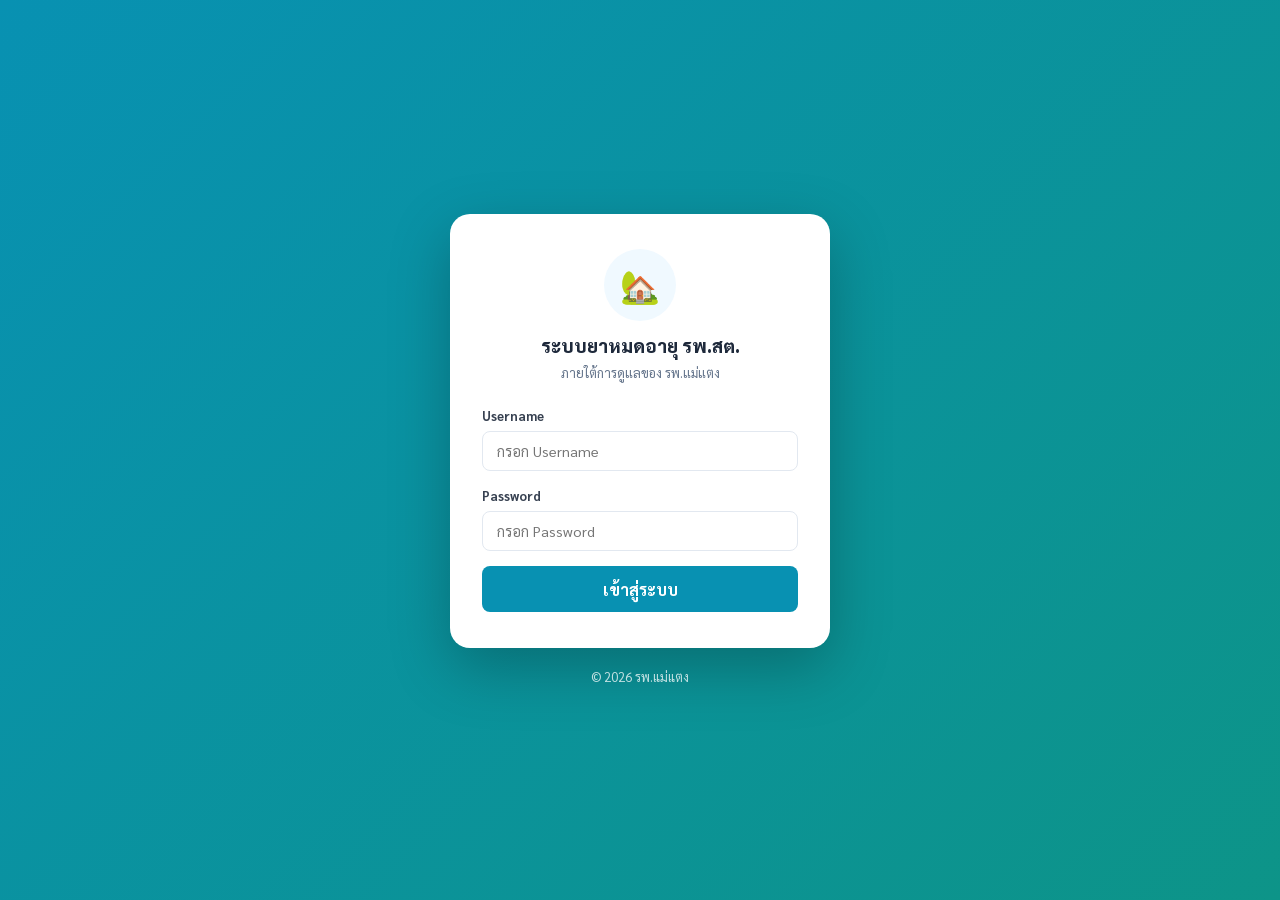
==== index.html @ 0fb3d7db "Add files via upload" ====
<!DOCTYPE html>
<html lang="th">
<head>
<meta charset="UTF-8">
<meta name="viewport" content="width=device-width,initial-scale=1">
<title>เข้าสู่ระบบ – ยาหมดอายุ รพ.สต.</title>
<link rel="stylesheet" href="style.css">
<style>
body { background: linear-gradient(135deg,#0891b2 0%,#0d9488 100%); min-height: 100vh; display: flex; flex-direction: column; align-items: center; justify-content: center; padding: 1rem; }
.login-card { background: #fff; border-radius: 20px; padding: 2.2rem 2rem; width: 100%; max-width: 380px; box-shadow: 0 20px 60px rgba(0,0,0,.25); }
.logo { text-align: center; margin-bottom: 1.5rem; }
.logo-icon { width: 72px; height: 72px; background: #f0f9ff; border-radius: 50%; display: flex; align-items: center; justify-content: center; margin: 0 auto .8rem; font-size: 2rem; }
.logo h1 { font-size: 1.15rem; font-weight: 800; color: var(--text); line-height: 1.3; }
.logo p { font-size: .82rem; color: var(--sub); margin-top: .3rem; }
.footer-note { color: rgba(255,255,255,.75); font-size: .8rem; margin-top: 1.2rem; }
</style>
</head>
<body>
<div class="login-card">
  <div class="logo">
    <div class="logo-icon">🏡</div>
    <h1>ระบบยาหมดอายุ รพ.สต.</h1>
    <p>ภายใต้การดูแลของ รพ.แม่แตง</p>
  </div>
  <div class="alert alert-err" id="errBox"></div>
  <div class="field">
    <label>Username</label>
    <input type="text" id="username" placeholder="กรอก Username" autocomplete="username">
  </div>
  <div class="field">
    <label>Password</label>
    <input type="password" id="password" placeholder="กรอก Password" autocomplete="current-password">
  </div>
  <button class="btn btn-teal" style="width:100%;justify-content:center;padding:.8rem;font-size:1rem" id="loginBtn" onclick="doLogin()">
    เข้าสู่ระบบ
  </button>
</div>
<div class="footer-note">© 2026 รพ.แม่แตง</div>

<script src="config.js"></script>
<script src="api.js"></script>
<script>
// redirect ถ้า login แล้ว
if (getSession()) window.location.href = 'dashboard.html';

document.getElementById('password').addEventListener('keydown', e => {
  if (e.key === 'Enter') doLogin();
});

async function doLogin() {
  const u   = document.getElementById('username').value.trim();
  const p   = document.getElementById('password').value;
  const btn = document.getElementById('loginBtn');
  const err = document.getElementById('errBox');

  if (!u || !p) { showErr('กรุณากรอก Username และ Password'); return; }

  btn.disabled = true;
  btn.innerHTML = '<span class="btn-spin"></span> กำลังเข้าสู่ระบบ...';
  err.className = 'alert alert-err';

  const res = await api('login', { username: u, password: p });

  btn.disabled = false;
  btn.textContent = 'เข้าสู่ระบบ';

  if (!res || !res.ok) { showErr(res ? res.error : 'เกิดข้อผิดพลาด'); return; }

  setSession(res.data);
  window.location.href = 'dashboard.html';
}

function showErr(msg) {
  const el = document.getElementById('errBox');
  el.textContent = '⚠️ ' + msg;
  el.className = 'alert alert-err show';
}
</script>
</body>
</html>
---- style.css ----
/* ══════════════════════════════════════════════
   PCU Drug Expiry – Global Styles
   ══════════════════════════════════════════════ */
@import url('https://fonts.googleapis.com/css2?family=Sarabun:wght@400;500;600;700;800&display=swap');

:root {
  --teal:   #0891b2;
  --teal2:  #0e7490;
  --bg:     #f0f9ff;
  --card:   #ffffff;
  --border: #e2e8f0;
  --text:   #1e293b;
  --sub:    #64748b;
  --red:    #dc2626;
  --green:  #16a34a;
  --orange: #ea580c;
  --yellow: #ca8a04;
}

*, *::before, *::after { box-sizing: border-box; margin: 0; padding: 0; }

body {
  font-family: 'Sarabun', sans-serif;
  background: var(--bg);
  color: var(--text);
  font-size: 15px;
  line-height: 1.5;
}

/* ── Topbar ─────────────────────────────────── */
.topbar {
  background: var(--teal);
  color: #fff;
  padding: .65rem 1rem;
  display: flex;
  align-items: center;
  gap: .6rem;
  flex-wrap: wrap;
  position: sticky;
  top: 0;
  z-index: 100;
  box-shadow: 0 2px 8px rgba(0,0,0,.2);
}
.topbar h1 { flex: 1; font-size: .95rem; font-weight: 800; min-width: 0; overflow: hidden; text-overflow: ellipsis; white-space: nowrap; }
.topbar .pcu-tag { background: rgba(255,255,255,.18); padding: .2rem .6rem; border-radius: 10px; font-size: .75rem; max-width: 160px; overflow: hidden; text-overflow: ellipsis; white-space: nowrap; }
.tb-btn { color: #fff; background: rgba(255,255,255,.18); border: none; padding: .28rem .7rem; border-radius: 14px; cursor: pointer; font-family: 'Sarabun', sans-serif; font-size: .78rem; white-space: nowrap; text-decoration: none; display: inline-block; }
.tb-btn:hover { background: rgba(255,255,255,.3); }
.tb-btn.danger { background: rgba(220,38,38,.4); }

/* ── Wrapper ─────────────────────────────────── */
.wrap { max-width: 1060px; margin: 0 auto; padding: .9rem 1rem; }

/* ── Stats ──────────────────────────────────── */
.stats { display: flex; gap: .4rem; flex-wrap: wrap; margin-bottom: .9rem; }
.stat {
  background: var(--card);
  border-radius: 12px;
  padding: .65rem .8rem;
  flex: 1;
  min-width: 82px;
  display: flex;
  align-items: center;
  gap: .45rem;
  cursor: pointer;
  border: 2px solid transparent;
  text-decoration: none;
  color: inherit;
  box-shadow: 0 1px 6px rgba(0,0,0,.07);
  transition: .15s;
}
.stat:hover, .stat.on { border-color: var(--teal); }
.stat .ico { font-size: 1.2rem; }
.stat .num { font-size: 1.2rem; font-weight: 800; line-height: 1; }
.stat .lbl { font-size: .62rem; color: var(--sub); line-height: 1.3; }
.s-total .num   { color: var(--teal); }
.s-expired .num { color: var(--red); }
.s-w1 .num      { color: #7f1d1d; }
.s-m1 .num      { color: #991b1b; }
.s-m3 .num      { color: #92400e; }
.s-m6 .num      { color: #78350f; }

/* ── Tabs ───────────────────────────────────── */
.type-tabs { display: flex; gap: .4rem; margin-bottom: .8rem; }
.ttab {
  flex: 1;
  padding: .55rem;
  border: 2px solid var(--border);
  border-radius: 10px;
  text-align: center;
  cursor: pointer;
  font-weight: 700;
  font-size: .88rem;
  background: var(--card);
  color: var(--sub);
  text-decoration: none;
  transition: .15s;
}
.ttab.on { background: var(--teal); color: #fff; border-color: var(--teal); }

/* ── Toolbar ────────────────────────────────── */
.toolbar { display: flex; gap: .5rem; flex-wrap: wrap; align-items: center; margin-bottom: .75rem; }
.toolbar input {
  flex: 1;
  min-width: 160px;
  padding: .5rem .85rem;
  border: 1.5px solid var(--border);
  border-radius: 8px;
  font-family: 'Sarabun', sans-serif;
  font-size: .88rem;
  outline: none;
}
.toolbar input:focus { border-color: var(--teal); }

/* ── Buttons ────────────────────────────────── */
.btn {
  border: none;
  padding: .5rem 1rem;
  border-radius: 8px;
  cursor: pointer;
  font-family: 'Sarabun', sans-serif;
  font-weight: 700;
  font-size: .85rem;
  text-decoration: none;
  display: inline-flex;
  align-items: center;
  gap: .3rem;
  transition: .15s;
  white-space: nowrap;
}
.btn-teal   { background: var(--teal); color: #fff; }
.btn-teal:hover { background: var(--teal2); }
.btn-gray   { background: #f1f5f9; color: #374151; }
.btn-gray:hover { background: #e2e8f0; }
.btn-red    { background: #fee2e2; color: var(--red); }
.btn-red:hover { background: #fecaca; }
.btn-green  { background: #d1fae5; color: var(--green); }
.btn-sm { padding: .28rem .6rem; font-size: .78rem; }
.btn:disabled { opacity: .55; cursor: not-allowed; }

/* ── Table ──────────────────────────────────── */
.tbl-wrap { background: var(--card); border-radius: 12px; box-shadow: 0 1px 8px rgba(0,0,0,.07); overflow: auto; -webkit-overflow-scrolling: touch; }
table { width: 100%; border-collapse: collapse; min-width: 520px; }
th { background: #f0f9ff; padding: .55rem .8rem; text-align: left; font-size: .78rem; font-weight: 700; color: var(--sub); border-bottom: 2px solid var(--border); white-space: nowrap; }
td { padding: .55rem .8rem; font-size: .84rem; border-bottom: 1px solid var(--border); vertical-align: middle; }
tr:last-child td { border-bottom: none; }
tr:hover td { background: #f0f9ff; }
.act { display: flex; gap: .3rem; }
.empty-row td { text-align: center; padding: 2rem; color: var(--sub); }

/* ── Badges ─────────────────────────────────── */
.badge { display: inline-block; padding: .12rem .5rem; border-radius: 10px; font-size: .72rem; font-weight: 700; white-space: nowrap; }
.badge.expired { background: #fee2e2; color: #7f1d1d; }
.badge.w1      { background: #fecaca; color: #7f1d1d; }
.badge.m1      { background: #fde8d8; color: #9a3412; }
.badge.m3      { background: #fed7aa; color: #92400e; }
.badge.m6      { background: #fef9c3; color: #78350f; }
.badge.ok      { background: #dcfce7; color: #14532d; }
.badge.blue    { background: #eff6ff; color: #1d4ed8; }
.badge.gray    { background: #f1f5f9; color: #374151; }
.badge.green   { background: #d1fae5; color: #065f46; }
.badge.orange  { background: #ffedd5; color: #9a3412; }

/* ── Card ───────────────────────────────────── */
.card { background: var(--card); border-radius: 14px; box-shadow: 0 2px 12px rgba(0,0,0,.08); padding: 1.4rem; margin-bottom: .9rem; }
.card-title { font-size: 1rem; font-weight: 800; color: var(--teal); margin-bottom: 1rem; }

/* ── Form Fields ────────────────────────────── */
.field { margin-bottom: .95rem; }
.field label { display: block; font-size: .83rem; font-weight: 700; color: #374151; margin-bottom: .3rem; }
.field input, .field select, .field textarea {
  width: 100%;
  padding: .62rem .85rem;
  border: 1.5px solid var(--border);
  border-radius: 8px;
  font-family: 'Sarabun', sans-serif;
  font-size: .9rem;
  outline: none;
  background: var(--card);
  color: var(--text);
  transition: .2s;
}
.field input:focus, .field select:focus, .field textarea:focus {
  border-color: var(--teal);
  box-shadow: 0 0 0 3px rgba(8,145,178,.12);
}
.field textarea { resize: vertical; min-height: 60px; }
.field .hint { font-size: .72rem; color: var(--sub); margin-top: .25rem; }
.field .req { color: var(--red); }
.row2 { display: flex; gap: .5rem; }
.row2 .field { flex: 1; }
input:disabled, select:disabled { background: #f8fafc; color: #94a3b8; cursor: not-allowed; }

/* ── Alert ──────────────────────────────────── */
.alert { border-radius: 8px; padding: .65rem .9rem; font-size: .85rem; margin-bottom: .8rem; display: none; }
.alert.show { display: block; }
.alert-ok  { background: #d1fae5; border-left: 4px solid #10b981; color: #065f46; }
.alert-err { background: #fee2e2; border-left: 4px solid var(--red); color: #7f1d1d; }
.alert-warn{ background: #fef3c7; border-left: 4px solid #f59e0b; color: #78350f; }

/* ── Toast ──────────────────────────────────── */
.toast {
  position: fixed;
  top: 68px;
  right: 1rem;
  z-index: 9999;
  padding: .7rem 1rem;
  border-radius: 10px;
  font-size: .88rem;
  font-weight: 600;
  box-shadow: 0 4px 16px rgba(0,0,0,.18);
  animation: slideIn .3s ease;
  max-width: calc(100vw - 2rem);
}
.toast-ok   { background: #d1fae5; color: #065f46; border-left: 4px solid #10b981; }
.toast-err  { background: #fee2e2; color: #7f1d1d; border-left: 4px solid var(--red); }
.toast-warn { background: #fef3c7; color: #78350f; border-left: 4px solid #f59e0b; }
@keyframes slideIn { from { opacity:0; transform: translateX(20px); } to { opacity:1; transform: translateX(0); } }

/* ── Modal ──────────────────────────────────── */
.modal-bg { position: fixed; inset: 0; background: rgba(0,0,0,.5); z-index: 200; display: none; align-items: flex-end; justify-content: center; }
.modal-bg.show { display: flex; }
@media (min-width: 600px) { .modal-bg { align-items: center; padding: 1rem; } }
.modal {
  background: var(--card);
  border-radius: 16px 16px 0 0;
  width: 100%;
  max-width: 520px;
  max-height: 90vh;
  overflow-y: auto;
  padding: 1.5rem;
}
@media (min-width: 600px) { .modal { border-radius: 16px; } }
.modal h3 { font-size: 1rem; font-weight: 800; color: var(--teal); margin-bottom: 1rem; }
.modal-actions { display: flex; gap: .6rem; margin-top: 1.2rem; }

/* ── Vaccine List ───────────────────────────── */
.vacc-box { border: 1.5px solid var(--border); border-radius: 10px; overflow: hidden; }
.vacc-search-row { display: flex; border-bottom: 1px solid var(--border); background: #fafafa; }
.vacc-search-row input { border: none; padding: .55rem .8rem; font-size: .88rem; font-family: 'Sarabun',sans-serif; outline: none; flex: 1; background: transparent; }
.vacc-search-row span { padding: .55rem .8rem; color: var(--sub); }
.vacc-items { max-height: 200px; overflow-y: auto; }
.vacc-item { padding: .6rem 1rem; cursor: pointer; font-size: .87rem; border-bottom: 1px solid #f1f5f9; display: flex; align-items: center; gap: .5rem; transition: .1s; }
.vacc-item:hover, .vacc-item.sel { background: #e0f2fe; }
.vacc-item.sel { border-left: 3px solid var(--teal); }
.v-code { font-size: .74rem; color: var(--sub); min-width: 35px; font-family: monospace; }
.v-name { flex: 1; font-weight: 600; }
.vacc-none { padding: 1rem; text-align: center; font-size: .83rem; color: var(--sub); }
.sel-badge { background: #e0f2fe; border: 1.5px solid #7dd3fc; border-radius: 8px; padding: .55rem .85rem; font-size: .87rem; color: #0369a1; display: flex; align-items: center; gap: .4rem; margin-top: .4rem; }
.sel-badge strong { flex: 1; }

/* ── Drug Autocomplete ──────────────────────── */
.ac-box { position: relative; }
.ac-drop { position: absolute; top: calc(100% + 2px); left: 0; right: 0; background: var(--card); border: 1.5px solid var(--teal); border-radius: 8px; max-height: 230px; overflow-y: auto; z-index: 50; display: none; box-shadow: 0 8px 24px rgba(0,0,0,.13); }
.ac-item { padding: .55rem .9rem; cursor: pointer; border-bottom: 1px solid #f1f5f9; display: flex; align-items: center; gap: .5rem; }
.ac-item:hover { background: #f0f9ff; }
.ac-name { flex: 1; font-weight: 700; font-size: .86rem; }
.ac-sub  { font-size: .73rem; color: var(--sub); white-space: nowrap; }
.ac-msg  { padding: .8rem; text-align: center; font-size: .83rem; color: var(--sub); }

/* ── Loader ─────────────────────────────────── */
#loader { position: fixed; inset: 0; background: rgba(255,255,255,.7); z-index: 999; display: none; align-items: center; justify-content: center; flex-direction: column; gap: .8rem; font-size: .9rem; color: var(--sub); }
.spinner { width: 36px; height: 36px; border: 3px solid #e2e8f0; border-top-color: var(--teal); border-radius: 50%; animation: spin .7s linear infinite; }
@keyframes spin { to { transform: rotate(360deg); } }
.btn-spin { display: inline-block; width: 16px; height: 16px; border: 2px solid rgba(255,255,255,.3); border-top-color: #fff; border-radius: 50%; animation: spin .7s linear infinite; vertical-align: middle; }

/* ── Count info ─────────────────────────────── */
.count-info { font-size: .77rem; color: var(--sub); margin-bottom: .4rem; }

/* ── Responsive ─────────────────────────────── */
@media (max-width: 580px) {
  .stats { gap: .3rem; }
  .stat { min-width: 72px; padding: .5rem .55rem; }
  .stat .num { font-size: 1.05rem; }
  th, td { padding: .45rem .55rem; }
  .row2 { flex-direction: column; gap: 0; }
}

@media print {
  .topbar, .toolbar, .type-tabs, .stats, .act { display: none !important; }
  .wrap { margin: 0; padding: 0; }
}
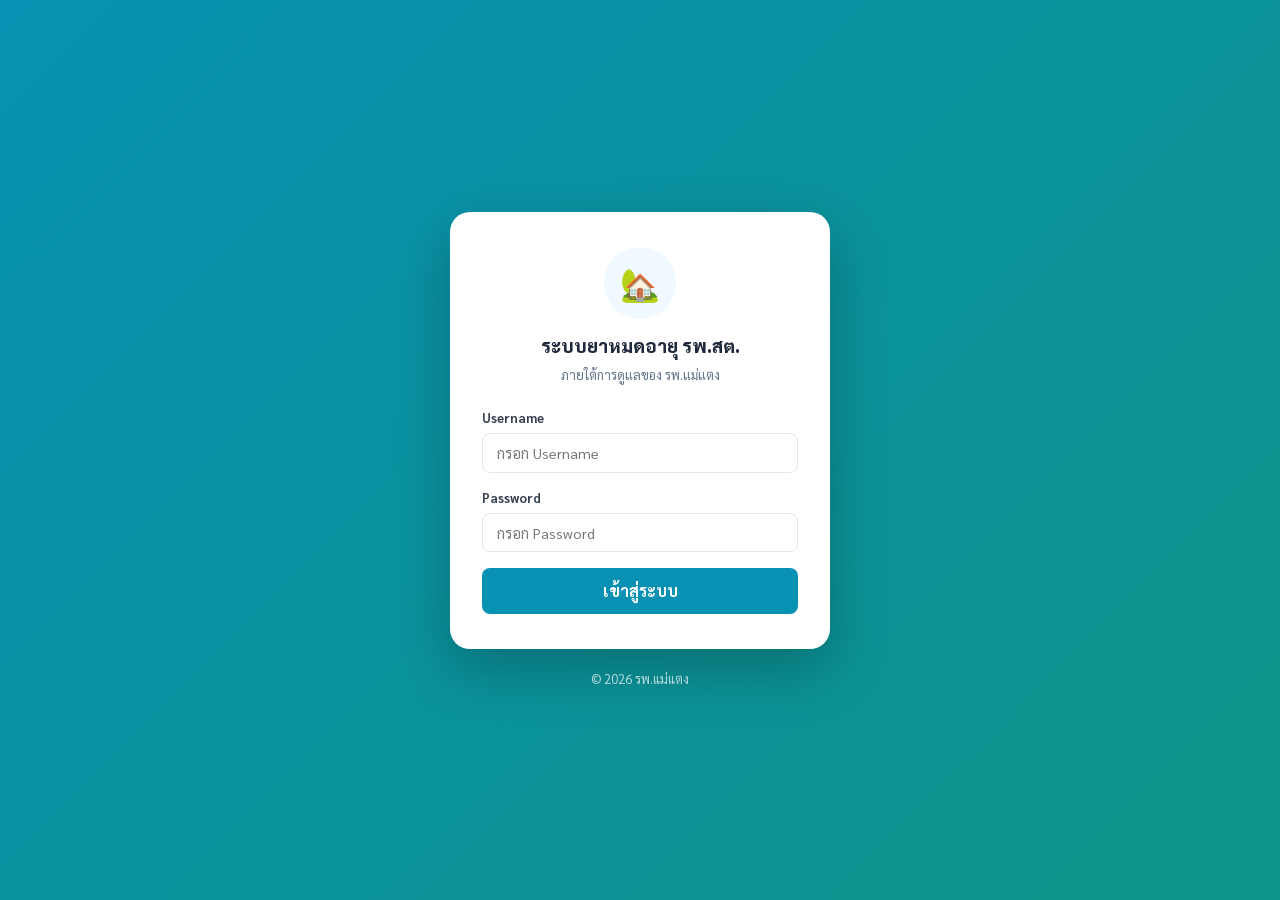
==== commit a1715c88: "Add files via upload" ====
--- a/index.html
+++ b/index.html
@@ -3,77 +3,436 @@
 <head>
 <meta charset="UTF-8">
 <meta name="viewport" content="width=device-width,initial-scale=1">
-<title>เข้าสู่ระบบ – ยาหมดอายุ รพ.สต.</title>
+<title>ระบบยาหมดอายุ รพ.สต. – รพ.แม่แตง</title>
 <link rel="stylesheet" href="style.css">
 <style>
-body { background: linear-gradient(135deg,#0891b2 0%,#0d9488 100%); min-height: 100vh; display: flex; flex-direction: column; align-items: center; justify-content: center; padding: 1rem; }
-.login-card { background: #fff; border-radius: 20px; padding: 2.2rem 2rem; width: 100%; max-width: 380px; box-shadow: 0 20px 60px rgba(0,0,0,.25); }
-.logo { text-align: center; margin-bottom: 1.5rem; }
-.logo-icon { width: 72px; height: 72px; background: #f0f9ff; border-radius: 50%; display: flex; align-items: center; justify-content: center; margin: 0 auto .8rem; font-size: 2rem; }
-.logo h1 { font-size: 1.15rem; font-weight: 800; color: var(--text); line-height: 1.3; }
-.logo p { font-size: .82rem; color: var(--sub); margin-top: .3rem; }
-.footer-note { color: rgba(255,255,255,.75); font-size: .8rem; margin-top: 1.2rem; }
+/* ── Login Modal ─────────────────────────────── */
+.login-overlay { position:fixed;inset:0;background:linear-gradient(135deg,#0891b2,#0d9488);z-index:500;display:flex;flex-direction:column;align-items:center;justify-content:center;padding:1rem; }
+.login-card { background:#fff;border-radius:20px;padding:2.2rem 2rem;width:100%;max-width:380px;box-shadow:0 20px 60px rgba(0,0,0,.25); }
+.login-logo { text-align:center;margin-bottom:1.5rem; }
+.login-icon { width:72px;height:72px;background:#f0f9ff;border-radius:50%;display:flex;align-items:center;justify-content:center;margin:0 auto .8rem;font-size:2rem; }
+.login-logo h1 { font-size:1.15rem;font-weight:800;color:#1e293b; }
+.login-logo p { font-size:.82rem;color:#64748b;margin-top:.3rem; }
+
+/* ── Calendar ────────────────────────────────── */
+.main-grid { display:grid;grid-template-columns:1fr 320px;gap:1rem; }
+@media(max-width:900px){ .main-grid { grid-template-columns:1fr; } }
+
+.cal-card { background:#fff;border-radius:16px;box-shadow:0 2px 12px rgba(0,0,0,.08);overflow:hidden; }
+.cal-header { background:var(--teal);color:#fff;padding:1rem 1.5rem;display:flex;align-items:center;justify-content:space-between; }
+.cal-header h2 { font-size:1.3rem;font-weight:800; }
+.cal-header .year { font-size:.85rem;opacity:.8; }
+.cal-nav { background:rgba(255,255,255,.2);border:none;color:#fff;width:34px;height:34px;border-radius:50%;cursor:pointer;font-size:1.1rem;display:flex;align-items:center;justify-content:center; }
+.cal-nav:hover { background:rgba(255,255,255,.35); }
+
+.cal-grid { padding:.8rem; }
+.cal-days-header { display:grid;grid-template-columns:repeat(7,1fr);text-align:center;margin-bottom:.3rem; }
+.cal-days-header span { font-size:.78rem;font-weight:700;color:var(--sub);padding:.3rem 0; }
+.cal-days-header span:first-child { color:#dc2626; }
+.cal-days-header span:last-child { color:#2563eb; }
+
+.cal-cells { display:grid;grid-template-columns:repeat(7,1fr);gap:2px; }
+.cal-cell { min-height:72px;padding:.3rem .25rem;border-radius:8px;cursor:pointer;transition:.15s;position:relative; }
+.cal-cell:hover { background:#f0f9ff; }
+.cal-cell.today { background:#ecfdf5; }
+.cal-cell.today .cal-date { background:var(--teal);color:#fff;border-radius:50%;width:26px;height:26px;display:flex;align-items:center;justify-content:center;margin:0 auto; }
+.cal-cell.other-month .cal-date { color:#cbd5e1; }
+.cal-cell.sunday .cal-date { color:#dc2626; }
+.cal-cell.saturday .cal-date { color:#2563eb; }
+.cal-date { font-size:.82rem;font-weight:700;text-align:center;margin-bottom:.2rem; }
+.cal-date-thai { font-size:.65rem;color:var(--sub);text-align:center;margin-bottom:.2rem; }
+
+.cal-events { display:flex;flex-direction:column;gap:1px; }
+.cal-event { font-size:.62rem;padding:.1rem .3rem;border-radius:4px;overflow:hidden;white-space:nowrap;text-overflow:ellipsis;cursor:pointer;font-weight:600; }
+.ev-expired { background:#fee2e2;color:#7f1d1d; }
+.ev-w1      { background:#fecaca;color:#7f1d1d; }
+.ev-m1      { background:#fed7aa;color:#92400e; }
+.ev-m6      { background:#d1fae5;color:#065f46; }
+
+/* ── Legend ──────────────────────────────────── */
+.legend { display:flex;gap:.8rem;flex-wrap:wrap;padding:.6rem 1rem;border-top:1px solid var(--border);font-size:.75rem; }
+.legend-item { display:flex;align-items:center;gap:.3rem; }
+.legend-dot { width:10px;height:10px;border-radius:50%; }
+
+/* ── Right panel ─────────────────────────────── */
+.side-card { background:#fff;border-radius:14px;box-shadow:0 2px 12px rgba(0,0,0,.08);padding:1.1rem;margin-bottom:.9rem; }
+.side-title { font-size:.9rem;font-weight:800;color:var(--teal);margin-bottom:.8rem;display:flex;align-items:center;gap:.4rem; }
+.stat-row { display:flex;gap:.5rem;margin-bottom:.6rem; }
+.stat-box { flex:1;border-radius:10px;padding:.65rem .5rem;text-align:center;cursor:pointer;transition:.15s; }
+.stat-box:hover { opacity:.85; }
+.stat-box .n { font-size:1.3rem;font-weight:800; }
+.stat-box .l { font-size:.68rem;margin-top:.15rem; }
+.sb-expired { background:#fee2e2;color:#7f1d1d; }
+.sb-w1      { background:#fecaca;color:#7f1d1d; }
+.sb-m1      { background:#fed7aa;color:#92400e; }
+
+.upcoming-item { padding:.6rem 0;border-bottom:1px solid var(--border);display:flex;gap:.6rem;align-items:flex-start;cursor:pointer; }
+.upcoming-item:last-child { border-bottom:none; }
+.up-icon { font-size:1rem;flex-shrink:0; }
+.up-name { font-size:.83rem;font-weight:700;line-height:1.3; }
+.up-meta { font-size:.73rem;color:var(--sub);margin-top:.1rem; }
+.up-badge { font-size:.7rem;font-weight:700;padding:.1rem .4rem;border-radius:8px;white-space:nowrap;flex-shrink:0;margin-top:.15rem; }
+
+.today-box { background:var(--teal);color:#fff;border-radius:12px;padding:.9rem 1rem; }
+.today-box .t-date { font-size:1.1rem;font-weight:800; }
+.today-box .t-sub { font-size:.78rem;opacity:.8; }
+
+/* ── Event popup ─────────────────────────────── */
+.popup-bg { position:fixed;inset:0;background:rgba(0,0,0,.4);z-index:300;display:none;align-items:flex-end;justify-content:center; }
+.popup-bg.show { display:flex; }
+@media(min-width:600px){ .popup-bg { align-items:center;padding:1rem; } }
+.popup { background:#fff;border-radius:16px 16px 0 0;width:100%;max-width:460px;max-height:80vh;overflow-y:auto;padding:1.3rem; }
+@media(min-width:600px){ .popup { border-radius:16px; } }
+.popup h3 { font-size:.95rem;font-weight:800;color:var(--teal);margin-bottom:.8rem; }
+.popup-item { padding:.6rem 0;border-bottom:1px solid var(--border);display:flex;gap:.6rem; }
+.popup-item:last-child { border-bottom:none; }
 </style>
 </head>
 <body>
-<div class="login-card">
-  <div class="logo">
-    <div class="logo-icon">🏡</div>
-    <h1>ระบบยาหมดอายุ รพ.สต.</h1>
-    <p>ภายใต้การดูแลของ รพ.แม่แตง</p>
+
+<!-- Login overlay -->
+<div class="login-overlay" id="loginOverlay">
+  <div class="login-card">
+    <div class="login-logo">
+      <div class="login-icon">🏡</div>
+      <h1>ระบบยาหมดอายุ รพ.สต.</h1>
+      <p id="loginSubtitle">ภายใต้การดูแลของ รพ.แม่แตง</p>
+    </div>
+    <div class="alert alert-err" id="loginErr"></div>
+    <div class="field">
+      <label>Username</label>
+      <input type="text" id="loginU" placeholder="กรอก Username" autocomplete="username">
+    </div>
+    <div class="field">
+      <label>Password</label>
+      <input type="password" id="loginP" placeholder="กรอก Password" autocomplete="current-password">
+    </div>
+    <button class="btn btn-teal" style="width:100%;justify-content:center;padding:.8rem;font-size:1rem" id="loginBtn" onclick="doLogin()">
+      เข้าสู่ระบบ
+    </button>
   </div>
-  <div class="alert alert-err" id="errBox"></div>
-  <div class="field">
-    <label>Username</label>
-    <input type="text" id="username" placeholder="กรอก Username" autocomplete="username">
+  <div style="color:rgba(255,255,255,.7);font-size:.8rem;margin-top:1.2rem">© 2026 รพ.แม่แตง</div>
+</div>
+
+<!-- Main app (hidden until login) -->
+<div id="mainApp" style="display:none">
+  <div class="topbar">
+    <h1>🏡 ระบบยาหมดอายุ</h1>
+    <span class="pcu-tag" id="pcuTag"></span>
+    <a href="dashboard.html" class="tb-btn">📋 รายการ</a>
+    <a href="form.html" class="tb-btn">+ เพิ่ม</a>
+    <a href="report.html" class="tb-btn">📊 รายงาน</a>
+    <a href="exchange.html" class="tb-btn">🔄 แลกยา</a>
+    <span id="adminBtnTop" style="display:none"><a href="admin.html" class="tb-btn">⚙️ Admin</a></span>
+    <button class="tb-btn danger" onclick="doLogout()">ออก</button>
   </div>
-  <div class="field">
-    <label>Password</label>
-    <input type="password" id="password" placeholder="กรอก Password" autocomplete="current-password">
+
+  <div class="wrap">
+    <div class="main-grid">
+      <!-- ── Calendar ── -->
+      <div>
+        <div class="cal-card">
+          <div class="cal-header">
+            <button class="cal-nav" onclick="changeMonth(-1)">◀</button>
+            <div style="text-align:center">
+              <div class="cal-header h2" id="calMonthName"></div>
+              <div class="cal-header year" id="calYearName"></div>
+            </div>
+            <button class="cal-nav" onclick="changeMonth(1)">▶</button>
+          </div>
+          <div class="cal-grid">
+            <div class="cal-days-header">
+              <span>อา</span><span>จ</span><span>อ</span><span>พ</span>
+              <span>พฤ</span><span>ศ</span><span>ส</span>
+            </div>
+            <div class="cal-cells" id="calCells"></div>
+          </div>
+          <div class="legend">
+            <div class="legend-item"><div class="legend-dot" style="background:#dc2626"></div>หมดอายุแล้ว</div>
+            <div class="legend-item"><div class="legend-dot" style="background:#f97316"></div>≤ 7 วัน</div>
+            <div class="legend-item"><div class="legend-dot" style="background:#eab308"></div>≤ 30 วัน</div>
+            <div class="legend-item"><div class="legend-dot" style="background:#16a34a"></div>ปลอดภัย</div>
+          </div>
+        </div>
+      </div>
+
+      <!-- ── Right panel ── -->
+      <div>
+        <!-- Today -->
+        <div class="side-card" style="padding:0;overflow:hidden">
+          <div class="today-box">
+            <div class="t-date" id="todayThai"></div>
+            <div class="t-sub" id="todayEng"></div>
+          </div>
+        </div>
+
+        <!-- Stats -->
+        <div class="side-card">
+          <div class="side-title">📊 สรุปสถานะ</div>
+          <div class="stat-row">
+            <div class="stat-box sb-expired" onclick="goFilter('expired')">
+              <div class="n" id="sExp">–</div>
+              <div class="l">หมดอายุแล้ว</div>
+            </div>
+            <div class="stat-box sb-w1" onclick="goFilter('w1')">
+              <div class="n" id="sW1">–</div>
+              <div class="l">≤ 7 วัน</div>
+            </div>
+            <div class="stat-box sb-m1" onclick="goFilter('m1')">
+              <div class="n" id="sM1">–</div>
+              <div class="l">≤ 30 วัน</div>
+            </div>
+          </div>
+        </div>
+
+        <!-- Upcoming -->
+        <div class="side-card">
+          <div class="side-title">⏰ กำลังจะหมดอายุ</div>
+          <div id="upcomingList">
+            <div style="text-align:center;padding:1rem;color:var(--sub);font-size:.85rem">⏳ กำลังโหลด...</div>
+          </div>
+        </div>
+      </div>
+    </div>
   </div>
-  <button class="btn btn-teal" style="width:100%;justify-content:center;padding:.8rem;font-size:1rem" id="loginBtn" onclick="doLogin()">
-    เข้าสู่ระบบ
-  </button>
 </div>
-<div class="footer-note">© 2026 รพ.แม่แตง</div>
+
+<!-- Event popup -->
+<div class="popup-bg" id="evPopup" onclick="closePopup(event)">
+  <div class="popup">
+    <h3 id="popTitle"></h3>
+    <div id="popContent"></div>
+    <button class="btn btn-gray" style="margin-top:.8rem;width:100%;justify-content:center" onclick="document.getElementById('evPopup').classList.remove('show')">ปิด</button>
+  </div>
+</div>
 
 <script src="config.js"></script>
 <script src="api.js"></script>
 <script>
-// redirect ถ้า login แล้ว
-if (getSession()) window.location.href = 'dashboard.html';
-
-document.getElementById('password').addEventListener('keydown', e => {
-  if (e.key === 'Enter') doLogin();
+const THAI_MONTHS = ['','มกราคม','กุมภาพันธ์','มีนาคม','เมษายน','พฤษภาคม','มิถุนายน',
+                     'กรกฎาคม','สิงหาคม','กันยายน','ตุลาคม','พฤศจิกายน','ธันวาคม'];
+const THAI_MONTHS_SHORT = ['','ม.ค.','ก.พ.','มี.ค.','เม.ย.','พ.ค.','มิ.ย.',
+                           'ก.ค.','ส.ค.','ก.ย.','ต.ค.','พ.ย.','ธ.ค.'];
+const DAYS_EN = ['Sunday','Monday','Tuesday','Wednesday','Thursday','Friday','Saturday'];
+
+let curYear, curMonth;
+let allItems = [];
+
+// ── Init ──────────────────────────────────────
+window.addEventListener('DOMContentLoaded', () => {
+  const sess = getSession();
+  if (sess) {
+    showApp(sess);
+  } else {
+    document.getElementById('loginOverlay').style.display = 'flex';
+  }
+  document.getElementById('loginP').addEventListener('keydown', e => {
+    if (e.key === 'Enter') doLogin();
+  });
 });
 
+function showApp(sess) {
+  document.getElementById('loginOverlay').style.display = 'none';
+  document.getElementById('mainApp').style.display = '';
+  document.getElementById('pcuTag').textContent = '🏥 ' + sess.pcu_name;
+  if (['admin','superadmin'].includes(sess.role))
+    document.getElementById('adminBtnTop').style.display = '';
+
+  // Today
+  const now = new Date();
+  const todayThai = now.getDate() + ' ' + THAI_MONTHS[now.getMonth()+1] + ' ' + (now.getFullYear()+543);
+  document.getElementById('todayThai').textContent = todayThai;
+  document.getElementById('todayEng').textContent  = DAYS_EN[now.getDay()];
+
+  curYear  = now.getFullYear();
+  curMonth = now.getMonth() + 1;
+  loadData();
+}
+
+// ── Login ─────────────────────────────────────
 async function doLogin() {
-  const u   = document.getElementById('username').value.trim();
-  const p   = document.getElementById('password').value;
+  const u   = document.getElementById('loginU').value.trim();
+  const p   = document.getElementById('loginP').value;
   const btn = document.getElementById('loginBtn');
-  const err = document.getElementById('errBox');
-
-  if (!u || !p) { showErr('กรุณากรอก Username และ Password'); return; }
-
+  const err = document.getElementById('loginErr');
+  if (!u || !p) { showLoginErr('กรุณากรอก Username และ Password'); return; }
   btn.disabled = true;
   btn.innerHTML = '<span class="btn-spin"></span> กำลังเข้าสู่ระบบ...';
   err.className = 'alert alert-err';
-
-  const res = await api('login', { username: u, password: p });
-
-  btn.disabled = false;
-  btn.textContent = 'เข้าสู่ระบบ';
-
-  if (!res || !res.ok) { showErr(res ? res.error : 'เกิดข้อผิดพลาด'); return; }
-
+  const res = await api('login', { username:u, password:p });
+  btn.disabled = false; btn.textContent = 'เข้าสู่ระบบ';
+  if (!res?.ok) { showLoginErr(res?.error||'เกิดข้อผิดพลาด'); return; }
   setSession(res.data);
-  window.location.href = 'dashboard.html';
-}
-
-function showErr(msg) {
-  const el = document.getElementById('errBox');
+  showApp(res.data);
+}
+
+function showLoginErr(msg) {
+  const el = document.getElementById('loginErr');
   el.textContent = '⚠️ ' + msg;
   el.className = 'alert alert-err show';
+}
+
+async function doLogout() {
+  await api('logout');
+  clearSession();
+  document.getElementById('mainApp').style.display = 'none';
+  document.getElementById('loginOverlay').style.display = 'flex';
+}
+
+// ── Load Data ─────────────────────────────────
+async function loadData() {
+  const [statsR, itemsDrug, itemsVacc] = await Promise.all([
+    api('getStats'),
+    api('getItems', { type:'drug', filter:'all' }),
+    api('getItems', { type:'vaccine', filter:'all' }),
+  ]);
+
+  if (statsR?.ok) {
+    const s = statsR.data;
+    document.getElementById('sExp').textContent = s.expired;
+    document.getElementById('sW1').textContent  = s.d7;
+    document.getElementById('sM1').textContent  = s.d30;
+  }
+
+  allItems = [
+    ...(itemsDrug?.ok  ? itemsDrug.data  : []),
+    ...(itemsVacc?.ok ? itemsVacc.data : []),
+  ];
+
+  renderCalendar();
+  renderUpcoming();
+}
+
+// ── Calendar ──────────────────────────────────
+function changeMonth(d) {
+  curMonth += d;
+  if (curMonth > 12) { curMonth = 1;  curYear++; }
+  if (curMonth < 1)  { curMonth = 12; curYear--; }
+  renderCalendar();
+}
+
+function renderCalendar() {
+  document.getElementById('calMonthName').textContent = THAI_MONTHS[curMonth];
+  document.getElementById('calYearName').textContent  = 'พ.ศ. ' + (curYear+543) + ' (ค.ศ. ' + curYear + ')';
+
+  const today   = new Date();
+  const firstDay= new Date(curYear, curMonth-1, 1);
+  const lastDay = new Date(curYear, curMonth, 0);
+  const startDow= firstDay.getDay(); // 0=Sun
+  const daysInM = lastDay.getDate();
+
+  // Group items by date
+  const byDate = {};
+  allItems.forEach(item => {
+    const d = item.expiry_date;
+    if (d) { if (!byDate[d]) byDate[d] = []; byDate[d].push(item); }
+  });
+
+  let html = '';
+  // ช่องก่อนวันที่ 1
+  const prevLast = new Date(curYear, curMonth-1, 0).getDate();
+  for (let i = startDow - 1; i >= 0; i--) {
+    const d   = prevLast - i;
+    const thD = d + ' ' + THAI_MONTHS_SHORT[curMonth === 1 ? 12 : curMonth-1];
+    html += `<div class="cal-cell other-month"><div class="cal-date">${d}</div><div class="cal-date-thai">${thD}</div></div>`;
+  }
+
+  for (let d = 1; d <= daysInM; d++) {
+    const date    = new Date(curYear, curMonth-1, d);
+    const dateStr = `${curYear}-${String(curMonth).padStart(2,'0')}-${String(d).padStart(2,'0')}`;
+    const isToday = d===today.getDate() && curMonth===today.getMonth()+1 && curYear===today.getFullYear();
+    const dow     = date.getDay();
+    const thD     = d + ' ' + THAI_MONTHS_SHORT[curMonth];
+
+    let cls = 'cal-cell';
+    if (isToday)   cls += ' today';
+    if (dow === 0) cls += ' sunday';
+    if (dow === 6) cls += ' saturday';
+
+    const items  = byDate[dateStr] || [];
+    const evHtml = items.slice(0,3).map(item => {
+      const dl = item.days_left ?? Math.ceil((new Date(item.expiry_date)-new Date())/86400000);
+      const ec = dl < 0 ? 'ev-expired' : dl <= 7 ? 'ev-w1' : dl <= 30 ? 'ev-m1' : 'ev-m6';
+      const icon = item.item_type==='vaccine'?'💉':'💊';
+      return `<div class="cal-event ${ec}" title="${item.drug_name}">${icon} ${item.drug_name}</div>`;
+    }).join('') + (items.length > 3 ? `<div class="cal-event" style="background:#f1f5f9;color:#64748b">+${items.length-3} รายการ</div>` : '');
+
+    html += `<div class="${cls}" onclick="showPopup('${dateStr}','${thD}')">
+      <div class="cal-date">${d}</div>
+      <div class="cal-date-thai" style="${isToday?'display:none':''}">${thD}</div>
+      <div class="cal-events">${evHtml}</div>
+    </div>`;
+  }
+
+  // ช่องหลัง
+  const remaining = (7 - (startDow + daysInM) % 7) % 7;
+  for (let d = 1; d <= remaining; d++) {
+    const thD = d + ' ' + THAI_MONTHS_SHORT[curMonth === 12 ? 1 : curMonth+1];
+    html += `<div class="cal-cell other-month"><div class="cal-date">${d}</div><div class="cal-date-thai">${thD}</div></div>`;
+  }
+
+  document.getElementById('calCells').innerHTML = html;
+}
+
+// ── Upcoming ──────────────────────────────────
+function renderUpcoming() {
+  const soon = allItems
+    .filter(r => r.days_left !== undefined ? r.days_left <= 30 && r.days_left >= 0 : true)
+    .sort((a,b) => new Date(a.expiry_date)-new Date(b.expiry_date))
+    .slice(0, 5);
+
+  if (!soon.length) {
+    document.getElementById('upcomingList').innerHTML =
+      '<div style="text-align:center;padding:1rem;color:var(--sub);font-size:.85rem">✅ ไม่มียาใกล้หมดอายุ</div>';
+    return;
+  }
+  document.getElementById('upcomingList').innerHTML = soon.map(r => {
+    const icon  = r.item_type==='vaccine'?'💉':'💊';
+    const sub   = r.item_type==='vaccine' ? r.vaccine_group : r.dosage_form;
+    const dl    = r.days_left ?? 0;
+    const bc    = dl <= 7 ? '#fee2e2;color:#7f1d1d' : dl <= 30 ? '#fed7aa;color:#92400e' : '#dcfce7;color:#14532d';
+    const tDate = thaiDate(r.expiry_date);
+    return `<div class="upcoming-item" onclick="window.location='dashboard.html'">
+      <div class="up-icon">${icon}</div>
+      <div style="flex:1;min-width:0">
+        <div class="up-name">${esc(r.drug_name)}</div>
+        <div class="up-meta">${esc(sub||'')} | ${tDate}</div>
+      </div>
+      <div class="up-badge" style="background:${bc}">อีก ${dl} วัน</div>
+    </div>`;
+  }).join('');
+}
+
+// ── Popup ─────────────────────────────────────
+function showPopup(dateStr, thD) {
+  const items = allItems.filter(r => r.expiry_date === dateStr);
+  if (!items.length) return;
+  const thM = ['','ม.ค.','ก.พ.','มี.ค.','เม.ย.','พ.ค.','มิ.ย.','ก.ค.','ส.ค.','ก.ย.','ต.ค.','พ.ย.','ธ.ค.'];
+  const d   = new Date(dateStr);
+  const fullDate = d.getDate() + ' ' + THAI_MONTHS[d.getMonth()+1] + ' ' + (d.getFullYear()+543);
+  document.getElementById('popTitle').textContent  = '📅 ' + fullDate;
+  document.getElementById('popContent').innerHTML  = items.map(r => {
+    const dl   = r.days_left ?? Math.ceil((new Date(r.expiry_date)-new Date())/86400000);
+    const icon = r.item_type==='vaccine'?'💉':'💊';
+    const sub  = r.item_type==='vaccine' ? r.vaccine_group : r.dosage_form;
+    return `<div class="popup-item">
+      <div style="font-size:1.2rem">${icon}</div>
+      <div style="flex:1;min-width:0">
+        <div style="font-weight:700;font-size:.88rem">${esc(r.drug_name)}</div>
+        <div style="font-size:.78rem;color:var(--sub)">${esc(sub||'')} ${r.lot_number?'| '+r.lot_number:''}</div>
+      </div>
+      ${statusBadge(dl)}
+    </div>`;
+  }).join('');
+  document.getElementById('evPopup').classList.add('show');
+}
+
+function closePopup(e) {
+  if (e.target.id === 'evPopup') document.getElementById('evPopup').classList.remove('show');
+}
+
+function goFilter(f) {
+  window.location.href = 'dashboard.html?filter=' + f;
 }
 </script>
 </body>
